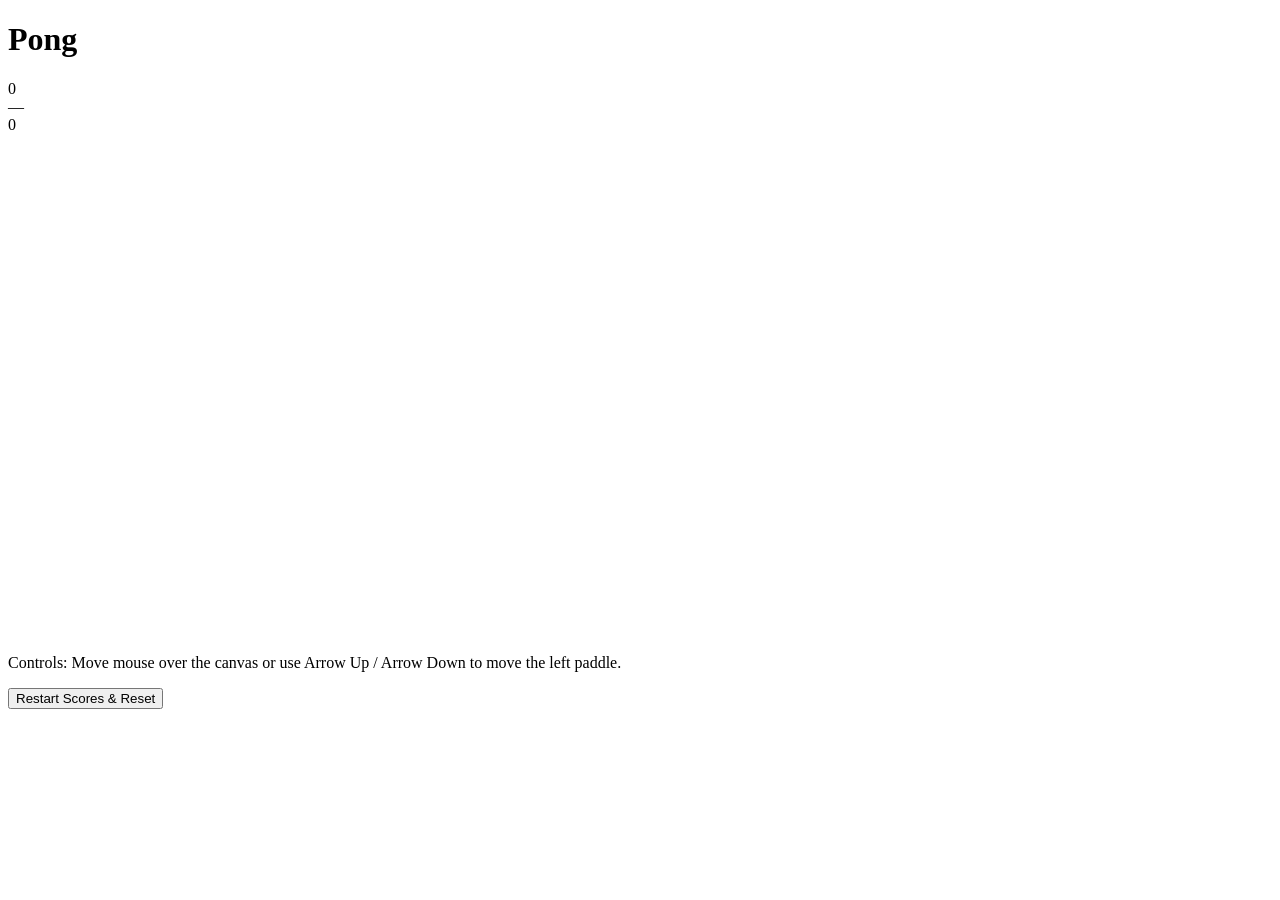
==== PINGPONG.HTML @ 27b94c8d "VERSION 1" ====
<!doctype html>
<html lang="en">
<head>
  <meta charset="utf-8" />
  <meta name="viewport" content="width=device-width,initial-scale=1" />
  <title>PINGPONG GAME</title>
  <link rel="stylesheet" href="styles.css" />
</head>
<body>
  <div class="container">
    <h1>Pong</h1>
    <div class="scoreboard">
      <div id="playerScore" class="score">0</div>
      <div class="score-label">—</div>
      <div id="computerScore" class="score">0</div>
    </div>
    <canvas id="game" width="800" height="500"></canvas>
    <p class="controls">Controls: Move mouse over the canvas or use Arrow Up / Arrow Down to move the left paddle.</p>
    <button id="restart">Restart Scores & Reset</button>
  </div>

  <script src="script.js"></script>
</body>
</html>
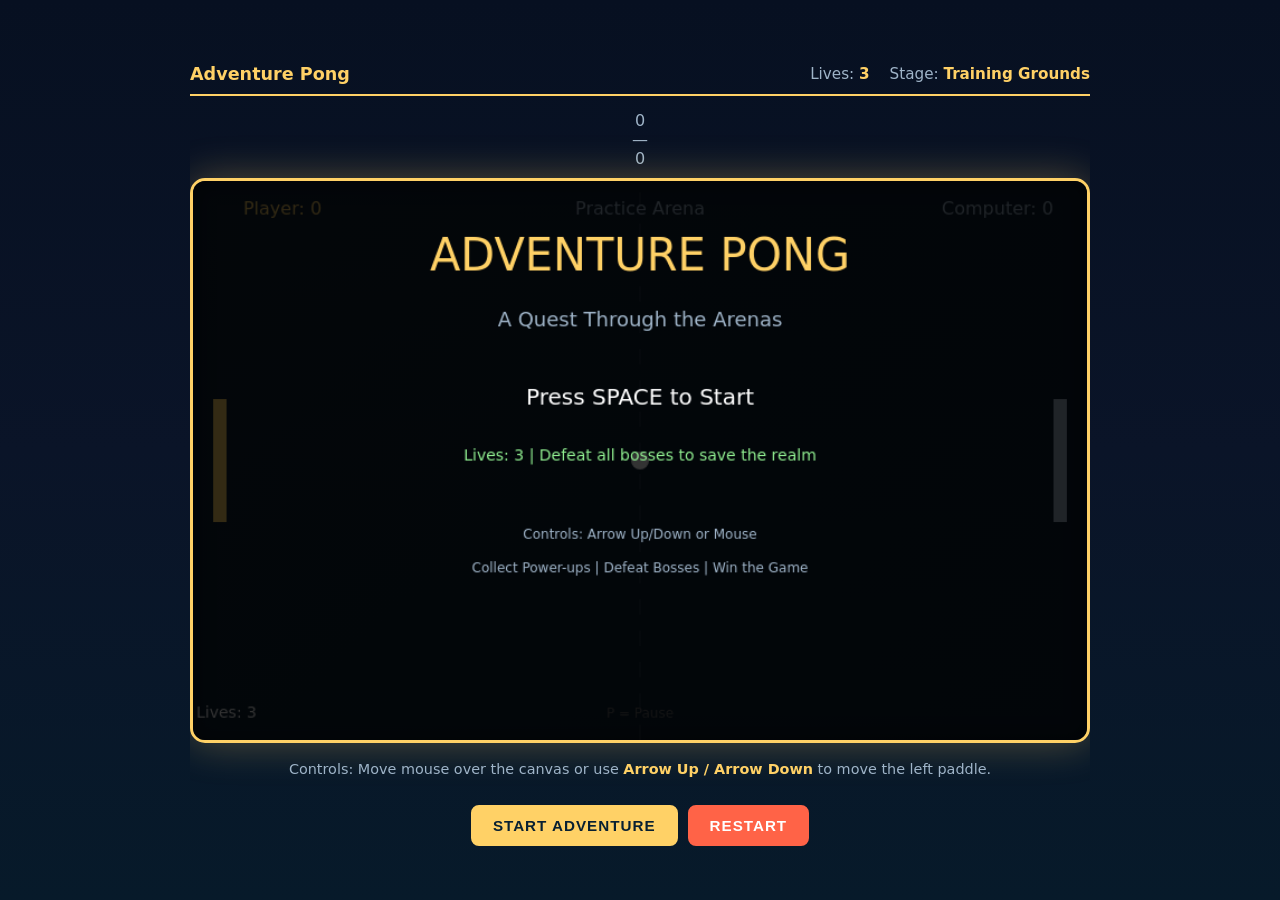
==== commit aca35ac5: "Rename game and update header structure" ====
--- a/PINGPONG.HTML
+++ b/PINGPONG.HTML
@@ -3,22 +3,37 @@
 <head>
   <meta charset="utf-8" />
   <meta name="viewport" content="width=device-width,initial-scale=1" />
-  <title>PINGPONG GAME</title>
+  <title>Adventure Pong</title>
   <link rel="stylesheet" href="styles.css" />
 </head>
 <body>
   <div class="container">
-    <h1>Pong</h1>
+    <header class="game-header">
+      <div class="game-title">Adventure Pong</div>
+      <div class="game-info">
+        <span>Lives: <span id="livesValue" class="value">3</span></span>
+        <span>Stage: <span id="stageValue" class="value">Training Grounds</span></span>
+      </div>
+    </header>
+
     <div class="scoreboard">
       <div id="playerScore" class="score">0</div>
       <div class="score-label">—</div>
       <div id="computerScore" class="score">0</div>
     </div>
+
     <canvas id="game" width="800" height="500"></canvas>
-    <p class="controls">Controls: Move mouse over the canvas or use Arrow Up / Arrow Down to move the left paddle.</p>
-    <button id="restart">Restart Scores & Reset</button>
+
+    <p class="controls">
+      Controls: Move mouse over the canvas or use <strong>Arrow Up / Arrow Down</strong> to move the left paddle.
+    </p>
+
+    <div class="button-group">
+      <button id="startButton">Start Adventure</button>
+      <button id="restart" class="danger">Restart</button>
+    </div>
   </div>
 
   <script src="script.js"></script>
 </body>
-</html>+</html>
--- a/styles.css
+++ b/styles.css
@@ -0,0 +1,449 @@
+:root{
+  --bg:#0b1626;
+  --panel:#0f2436;
+  --accent:#ffd166;
+  --muted:#9fb4c8;
+  --danger:#FF6347;
+  --success:#90EE90;
+  --primary:#4169E1;
+  --secondary:#9932CC;
+}
+
+*{box-sizing:border-box}
+
+html,body{
+  height:100%;
+  margin:0;
+  font-family:system-ui,-apple-system,'Segoe UI',Roboto,'Helvetica Neue',Arial;
+  color:var(--muted);
+  background:linear-gradient(180deg,#071021 0%, #0a1428 50%, #071a2a 100%);
+  display:flex;
+  justify-content:center;
+  align-items:center;
+  overflow:hidden;
+}
+
+.container{
+  width:900px;
+  max-width:98vw;
+  text-align:center;
+  position:relative;
+  display:flex;
+  flex-direction:column;
+  align-items:center;
+  gap:10px;
+}
+
+h1{
+  color:var(--accent);
+  margin:0;
+  font-weight:700;
+  font-size:2.5rem;
+  text-shadow:0 0 20px rgba(255,209,102,0.6);
+  letter-spacing:3px;
+}
+
+.game-header{
+  width:100%;
+  display:flex;
+  justify-content:space-between;
+  align-items:center;
+  padding:10px 0;
+  border-bottom:2px solid var(--accent);
+  margin-bottom:5px;
+  opacity:0;
+  animation:fadeIn 0.5s ease 0.3s forwards;
+}
+
+.game-title{
+  font-size:1.1rem;
+  color:var(--accent);
+  font-weight:600;
+}
+
+.game-info{
+  display:flex;
+  gap:20px;
+  font-size:0.95rem;
+}
+
+.game-info span{
+  color:var(--muted);
+}
+
+.game-info .value{
+  color:var(--accent);
+  font-weight:600;
+}
+
+canvas{
+  width:100%;
+  max-width:900px;
+  height:auto;
+  display:block;
+  margin:0 auto;
+  background:linear-gradient(135deg, rgba(15,36,54,0.5), rgba(7,26,42,0.8));
+  border:3px solid var(--accent);
+  border-radius:15px;
+  box-shadow:0 0 40px rgba(255,209,102,0.3), inset 0 0 20px rgba(0,0,0,0.5);
+  cursor:crosshair;
+  touch-action:none;
+  opacity:0;
+  animation:fadeIn 0.5s ease 0.4s forwards;
+}
+
+.controls{
+  font-size:0.9rem;
+  color:var(--muted);
+  margin:8px 0;
+  opacity:0;
+  animation:fadeIn 0.5s ease 0.5s forwards;
+}
+
+.controls strong{
+  color:var(--accent);
+}
+
+.button-group{
+  display:flex;
+  gap:10px;
+  justify-content:center;
+  margin-top:10px;
+  opacity:0;
+  animation:fadeIn 0.5s ease 0.6s forwards;
+}
+
+button{
+  background:var(--accent);
+  border:2px solid var(--accent);
+  padding:10px 20px;
+  border-radius:8px;
+  color:#082032;
+  font-weight:700;
+  cursor:pointer;
+  font-size:0.95rem;
+  transition:all 0.3s ease;
+  text-transform:uppercase;
+  letter-spacing:1px;
+}
+
+button:hover{
+  background:transparent;
+  color:var(--accent);
+  transform:scale(1.05);
+  box-shadow:0 0 15px rgba(255,209,102,0.6);
+}
+
+button:active{
+  transform:translateY(2px);
+}
+
+#restart{
+  background:var(--danger);
+  border-color:var(--danger);
+  color:white;
+}
+
+#restart:hover{
+  background:transparent;
+  color:var(--danger);
+  box-shadow:0 0 15px rgba(255,99,71,0.6);
+}
+
+/* Menu Overlays */
+.menu-overlay{
+  position:fixed;
+  top:0;
+  left:0;
+  width:100%;
+  height:100%;
+  background:rgba(0,0,0,0.95);
+  display:flex;
+  justify-content:center;
+  align-items:center;
+  z-index:1000;
+  backdrop-filter:blur(5px);
+}
+
+.menu-content{
+  text-align:center;
+  max-width:700px;
+  width:95%;
+  animation:slideUp 0.5s ease;
+}
+
+@keyframes slideUp{
+  from{
+    transform:translateY(100px);
+    opacity:0;
+  }
+  to{
+    transform:translateY(0);
+    opacity:1;
+  }
+}
+
+@keyframes fadeIn{
+  from{opacity:0;}
+  to{opacity:1;}
+}
+
+@keyframes pulse{
+  0%, 100%{opacity:1;}
+  50%{opacity:0.7;}
+}
+
+@keyframes glow{
+  0%, 100%{
+    box-shadow:0 0 10px rgba(255,209,102,0.5);
+  }
+  50%{
+    box-shadow:0 0 30px rgba(255,209,102,0.8);
+  }
+}
+
+.menu-title{
+  font-size:3rem;
+  font-weight:700;
+  color:var(--accent);
+  text-shadow:0 0 30px rgba(255,209,102,0.8);
+  margin-bottom:20px;
+  letter-spacing:2px;
+}
+
+.menu-subtitle{
+  font-size:1.2rem;
+  color:var(--muted);
+  margin-bottom:40px;
+  font-style:italic;
+}
+
+.menu-description{
+  font-size:1rem;
+  color:#bbb;
+  line-height:1.6;
+  margin:30px 0;
+  max-width:600px;
+  margin-left:auto;
+  margin-right:auto;
+}
+
+.menu-instruction{
+  font-size:1.1rem;
+  color:var(--success);
+  margin:30px 0;
+  font-weight:600;
+  animation:pulse 2s infinite;
+}
+
+.menu-instruction.warning{
+  color:var(--danger);
+}
+
+.story-text{
+  font-size:1.1rem;
+  color:#ddd;
+  line-height:2;
+  text-align:left;
+  background:rgba(15,36,54,0.6);
+  padding:40px;
+  border-radius:12px;
+  border-left:4px solid var(--accent);
+  margin:30px 0;
+  max-height:300px;
+  overflow-y:auto;
+  font-style:italic;
+}
+
+.boss-card{
+  background:rgba(15,36,54,0.8);
+  border:2px solid var(--accent);
+  border-radius:12px;
+  padding:30px;
+  margin:20px 0;
+  box-shadow:0 0 20px rgba(255,209,102,0.3);
+}
+
+.boss-name{
+  font-size:1.8rem;
+  color:var(--accent);
+  font-weight:700;
+  margin-bottom:10px;
+  text-transform:uppercase;
+}
+
+.boss-title{
+  font-size:0.95rem;
+  color:var(--muted);
+  margin-bottom:15px;
+}
+
+.boss-story{
+  font-size:1rem;
+  color:#ccc;
+  line-height:1.8;
+  margin:20px 0;
+}
+
+.stats-grid{
+  display:grid;
+  grid-template-columns:1fr 1fr 1fr;
+  gap:15px;
+  margin-top:25px;
+}
+
+.stat-box{
+  background:rgba(65,105,225,0.2);
+  padding:15px;
+  border-radius:8px;
+  border:1px solid var(--primary);
+}
+
+.stat-label{
+  font-size:0.85rem;
+  color:var(--muted);
+  text-transform:uppercase;
+  margin-bottom:5px;
+}
+
+.stat-value{
+  font-size:1.5rem;
+  color:var(--accent);
+  font-weight:700;
+}
+
+.level-grid{
+  display:grid;
+  grid-template-columns:repeat(auto-fit, minmax(200px, 1fr));
+  gap:20px;
+  margin:30px 0;
+}
+
+.level-card{
+  background:rgba(15,36,54,0.6);
+  border:2px solid var(--muted);
+  border-radius:10px;
+  padding:20px;
+  cursor:pointer;
+  transition:all 0.3s ease;
+}
+
+.level-card.locked{
+  opacity:0.5;
+  cursor:not-allowed;
+}
+
+.level-card.locked .level-name{
+  color:#666;
+}
+
+.level-card:not(.locked):hover{
+  border-color:var(--accent);
+  box-shadow:0 0 20px rgba(255,209,102,0.5);
+  transform:translateY(-5px);
+}
+
+.level-number{
+  font-size:2rem;
+  color:var(--accent);
+  font-weight:700;
+  margin-bottom:10px;
+}
+
+.level-name{
+  font-size:1.1rem;
+  color:#fff;
+  font-weight:600;
+  margin-bottom:5px;
+  transition:color 0.3s ease;
+}
+
+.level-difficulty{
+  font-size:0.85rem;
+  color:var(--muted);
+}
+
+.score-display{
+  font-size:2rem;
+  color:var(--success);
+  font-weight:700;
+  margin:20px 0;
+  text-shadow:0 0 15px rgba(144,238,144,0.5);
+}
+
+.completion-message{
+  font-size:1.2rem;
+  color:var(--success);
+  margin:20px 0;
+  font-weight:600;
+}
+
+.next-steps{
+  font-size:1rem;
+  color:var(--accent);
+  margin:30px 0;
+  animation:pulse 2s infinite;
+}
+
+/* Responsive */
+@media(max-width:600px){
+  .menu-title{
+    font-size:2rem;
+  }
+  
+  .menu-subtitle{
+    font-size:1rem;
+  }
+  
+  .stats-grid{
+    grid-template-columns:1fr;
+  }
+  
+  .level-grid{
+    grid-template-columns:1fr;
+  }
+  
+  canvas{
+    border-width:2px;
+  }
+  
+  .game-header{
+    flex-direction:column;
+    gap:10px;
+  }
+  
+  .game-info{
+    flex-direction:column;
+    gap:10px;
+  }
+}
+
+/* Animations */
+@keyframes float{
+  0%, 100%{
+    transform:translateY(0px);
+  }
+  50%{
+    transform:translateY(-10px);
+  }
+}
+
+.menu-title{
+  animation:float 3s ease-in-out infinite;
+}
+
+@keyframes shimmer{
+  0%{
+    text-shadow:0 0 10px rgba(255,209,102,0.3);
+  }
+  50%{
+    text-shadow:0 0 30px rgba(255,209,102,0.8);
+  }
+  100%{
+    text-shadow:0 0 10px rgba(255,209,102,0.3);
+  }
+}
+
+.boss-name{
+  animation:shimmer 2s ease-in-out infinite;
+}
